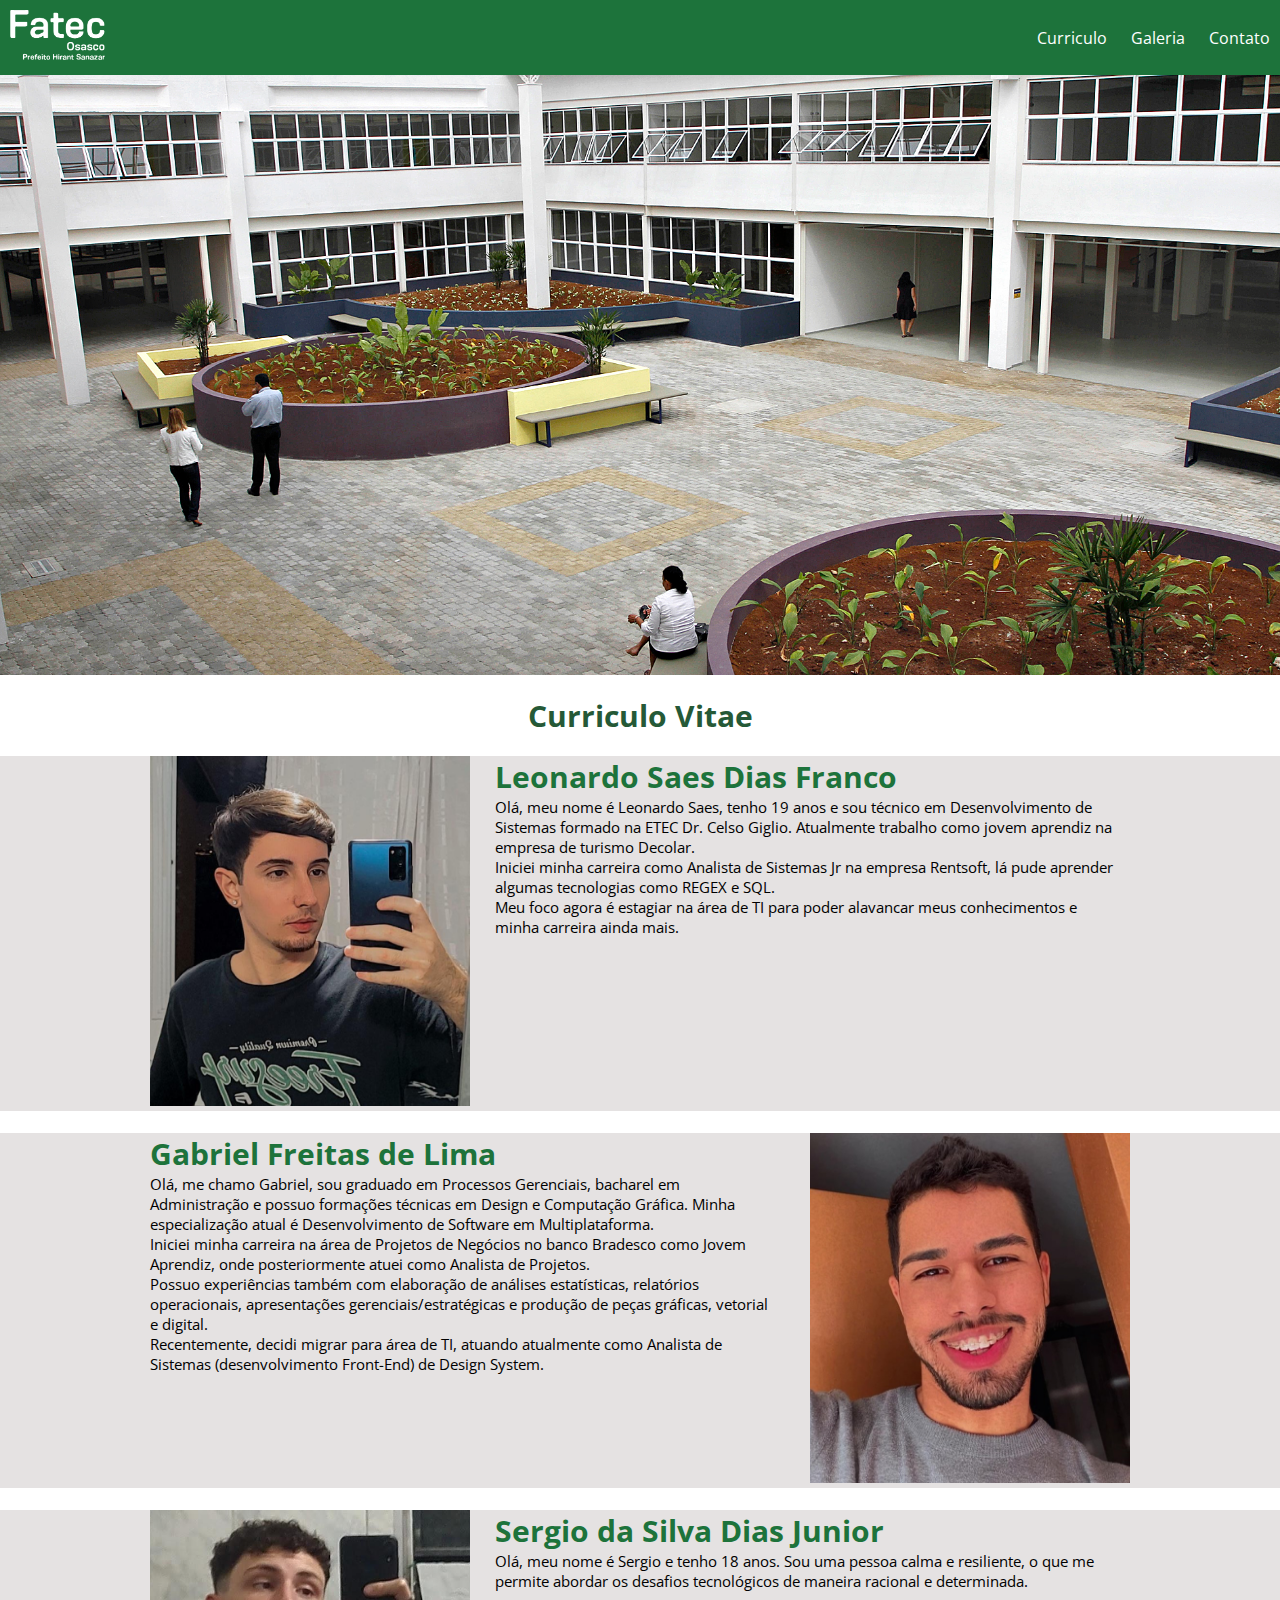
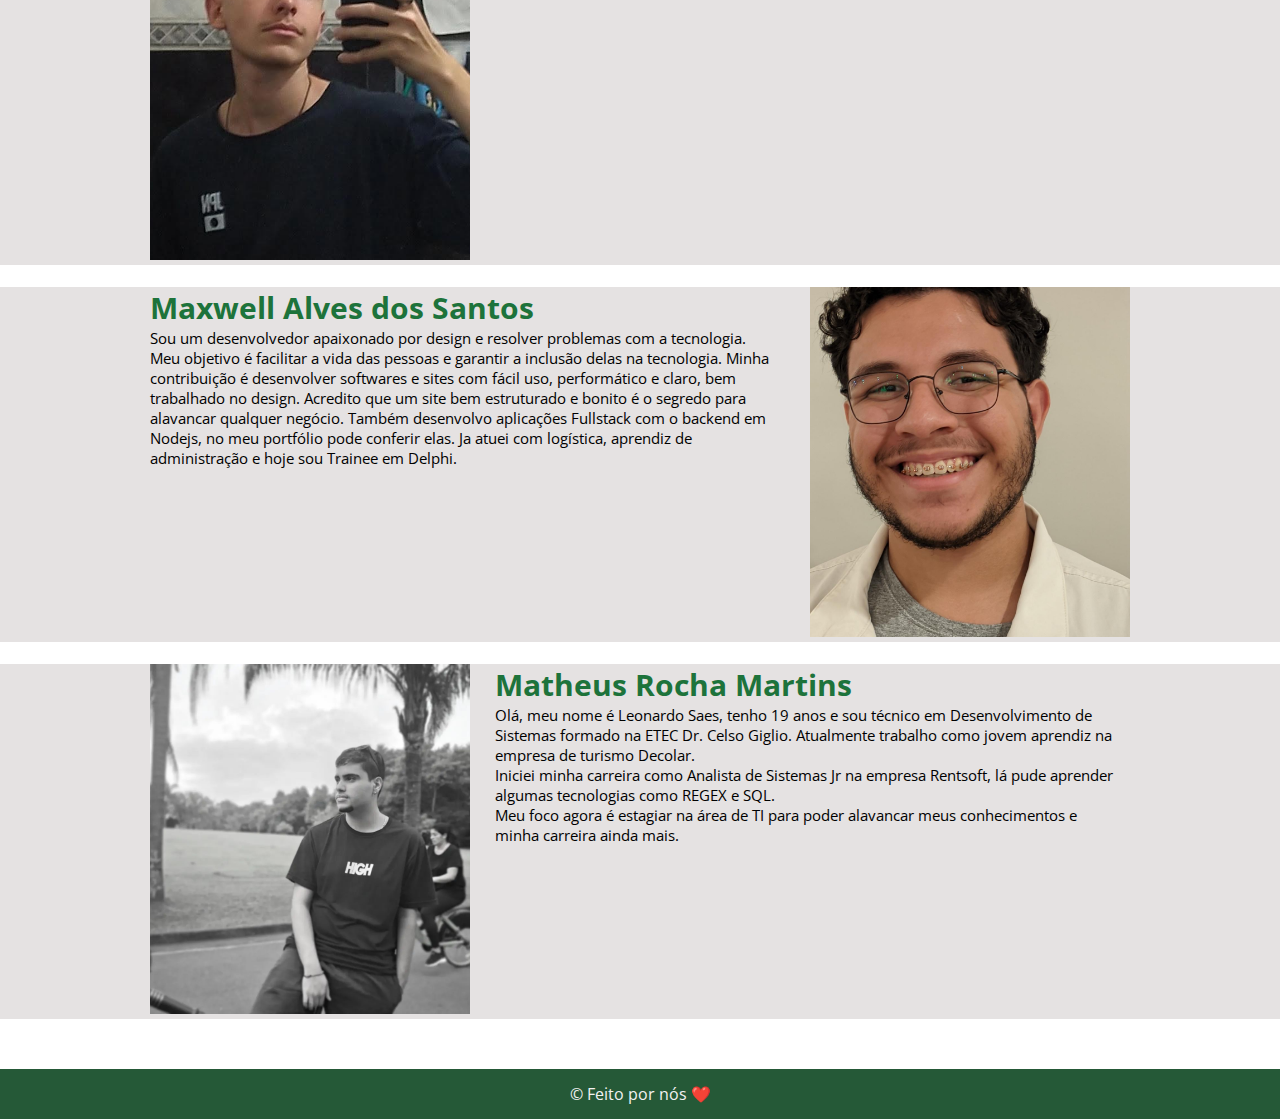
==== index.html @ 25c5c289 "adicionando novos arquivos" ====
<!DOCTYPE html>
<html lang="pt-br">
<head>
    <meta charset="UTF-8">
    <meta name="viewport" content="width=device-width, initial-scale=1.0">
    <link rel="stylesheet" href="style.css">
    <title>Curriculo Vitae</title>
   
</head>
<body>

    <header class="cabecalho">

            <a href="index.html" class="cabecalho-logo"><img src="Image/logo-fatec.png" alt="Logo Fatec"></a>
            
            <nav class="cabecalho-nav">
                <ul>
                    <li class="cabecalho-nav-item"><a href="/index.html">Curriculo</a></li>
                    <li class="cabecalho-nav-item"><a href="/Galeria/index.html">Galeria</a></li>
                    <li class="cabecalho-nav-item"><a href="/Contato/index.html">Contato</a></li>
                </ul>
            </nav>
      
    </header>
    <div class="foto-fatec">
     
    </div>

    <div class="titulo-curriculo">
        <h2>Curriculo Vitae</h2>
    </div>

    <main>
        <section class="secao-membro">
            <div>
                <img class="foto-membro" src="Image/foto-leo1.png" alt="Foto de rosto do membro do grupo: Leonardo">
            </div>
            <div>
                <h2 class="nome-membro">Leonardo Saes Dias Franco</h2>
                <p class="sobre-membro">
                    Olá, meu nome é Leonardo Saes, tenho 19 anos e sou técnico em Desenvolvimento de Sistemas formado na ETEC Dr. Celso Giglio. Atualmente trabalho como jovem aprendiz na empresa de turismo Decolar.
                    <br>
                    Iniciei minha carreira como Analista de Sistemas Jr na empresa Rentsoft, lá pude aprender algumas tecnologias como REGEX e SQL.
                    <br>
                    Meu foco agora é estagiar na área de TI para poder alavancar meus conhecimentos e minha carreira ainda mais.
                    <br>
                </p>
            </div>
        </section>
        <br>
        <section class="secao-membro" style="flex-direction: row-reverse">
            <div>
                <img class="foto-membro" src="Image/foto-gabriel.jpg" alt="Foto de rosto do membro do grupo: Gabriel">
            </div>
            <div>
                <h2 class="nome-membro">Gabriel Freitas de Lima</h2>
                <p class="sobre-membro">
                    Olá, me chamo Gabriel, sou graduado em Processos Gerenciais, bacharel em Administração e possuo formações técnicas em Design e Computação Gráfica. Minha especialização atual é Desenvolvimento de Software em Multiplataforma. 
                    <br>
                    Iniciei minha carreira na área de Projetos de Negócios no banco Bradesco como Jovem Aprendiz, onde posteriormente atuei como Analista de Projetos.
                    <br>
                    Possuo experiências também com elaboração de análises estatísticas, relatórios operacionais, apresentações gerenciais/estratégicas e produção de peças gráficas, vetorial e digital.
                    <br>
                    Recentemente, decidi migrar para área de TI, atuando atualmente como Analista de Sistemas (desenvolvimento Front-End) de Design System.
                </p>
            </div>
        </section>
        <br>
        <section class="secao-membro">
            <div>
                <img class="foto-membro" src="Image/foto-sergio1.png" alt="Foto de rosto do membro do grupo: Sergio">
            </div>
            <div>
                <h2 class="nome-membro">Sergio  da Silva Dias Junior</h2>
                <p class="sobre-membro">
                    Olá, meu nome é Sergio e tenho 18 anos. Sou uma pessoa calma e resiliente, o que me permite abordar os desafios tecnológicos de maneira racional e determinada.
                </p>
            </div>
        </section>
        <br>
        <section class="secao-membro" style="flex-direction: row-reverse">
            <div>
                <img class="foto-membro" src="Image/fot-maxwell1.png" alt="Foto de rosto do membro do grupo: Maxwell">
            </div>
            <div>
                <h2 class="nome-membro">Maxwell Alves dos Santos</h2>
                <p class="sobre-membro">
                    Sou um desenvolvedor apaixonado por design e resolver problemas com a tecnologia. Meu objetivo é facilitar a vida das pessoas e garantir a inclusão delas na tecnologia.

                    Minha contribuição é desenvolver softwares e sites com fácil uso, performático e claro, bem trabalhado no design. Acredito que um site bem estruturado e bonito é o segredo para alavancar qualquer negócio.

                    Também desenvolvo aplicações Fullstack com o backend em Nodejs, no meu portfólio pode conferir elas.

                    Ja atuei com logística, aprendiz de administração e hoje sou Trainee em Delphi. 
                </p>
            </div>
        </section>
        <br>
        <section class="secao-membro">
            <div>
                <img class="foto-membro" src="Image/foto-matheus.jpg" alt="Foto de rosto do membro do grupo: Sergio">
            </div>
            <div>
                <h2 class="nome-membro">Matheus Rocha Martins</h2>
                <p class="sobre-membro">
                    Olá, meu nome é Leonardo Saes, tenho 19 anos e sou técnico em Desenvolvimento de Sistemas formado na ETEC Dr. Celso Giglio. Atualmente trabalho como jovem aprendiz na empresa de turismo Decolar.
                    <br>
                    Iniciei minha carreira como Analista de Sistemas Jr na empresa Rentsoft, lá pude aprender algumas tecnologias como REGEX e SQL.
                    <br>
                    Meu foco agora é estagiar na área de TI para poder alavancar meus conhecimentos e minha carreira ainda mais.
                    <br>
                </p>
            </div>
        </section>
    </main>
    <footer> <p>&copy; Feito por nós ❤️</p></footer>
</body>
</html>
---- style.css ----
@import url('https://fonts.googleapis.com/css2?family=Open+Sans:wght@300;500;700&display=swap');

* {
    padding: 0;
    margin: 0;
    text-decoration: none;
    list-style: none;
    box-sizing: border-box;
}

body {
    font-family: 'Open Sans', sans-serif;
}

.secao-membro {
    display: flex;
    flex-direction: row;
    justify-content: space-between;
    gap: 25px;
    background-color: rgba(219, 216, 216, 0.733);
    padding-left: 150px;
    padding-right: 150px;
}

.foto-membro {
    width: 320px;
    height: 350px;
    object-fit: cover;
}

.nome-membro{
    font-family: 'Open Sans', sans-serif;
    font-size: 30px;
    color: #1D733b;

}

.sobre-membro{
    font-family: 'Open Sans', sans-serif;
    font-size: 15px;
    padding-right: 15px;
}

.cabecalho {
    background-color: #1D733b;
    display: flex;
    justify-content:space-between;
    align-items: center;
}

.cabecalho > a > img {
    height: 50px;
}
.cabecalho-logo{
    padding: 10px;
}
.cabecalho-nav-item {
    list-style: none;
    display: inline-block;
    color: white;
    font-family: 'Open Sans', sans-serif;
    padding: 10px;
}
.cabecalho-nav-item:hover{
    background-color: #255937;
    border-radius: 5px;
}
.cabecalho-nav-item > li{
    padding-left: 20px;
}
a { 
    color: inherit; 
} 
.foto-fatec{
    min-height: 100%;
    background-image: url(Image/fachada-fatec.jpg);
    background-size: cover;
    background-repeat: no-repeat;
    background-position: center center;
    height: 600px;
}
.titulo-curriculo{
    text-align: center;
    font-family: 'Open Sans', sans-serif;
    color: #255937;
    margin: 20px;
    font-size: 20px;
}
footer{
    width: 100%;
    height: 50px;
    background-color: #255937;
    color:#f2f2f2;
    display: flex;
    justify-content: center;
    align-items: center;
    margin-top: 50px;
}
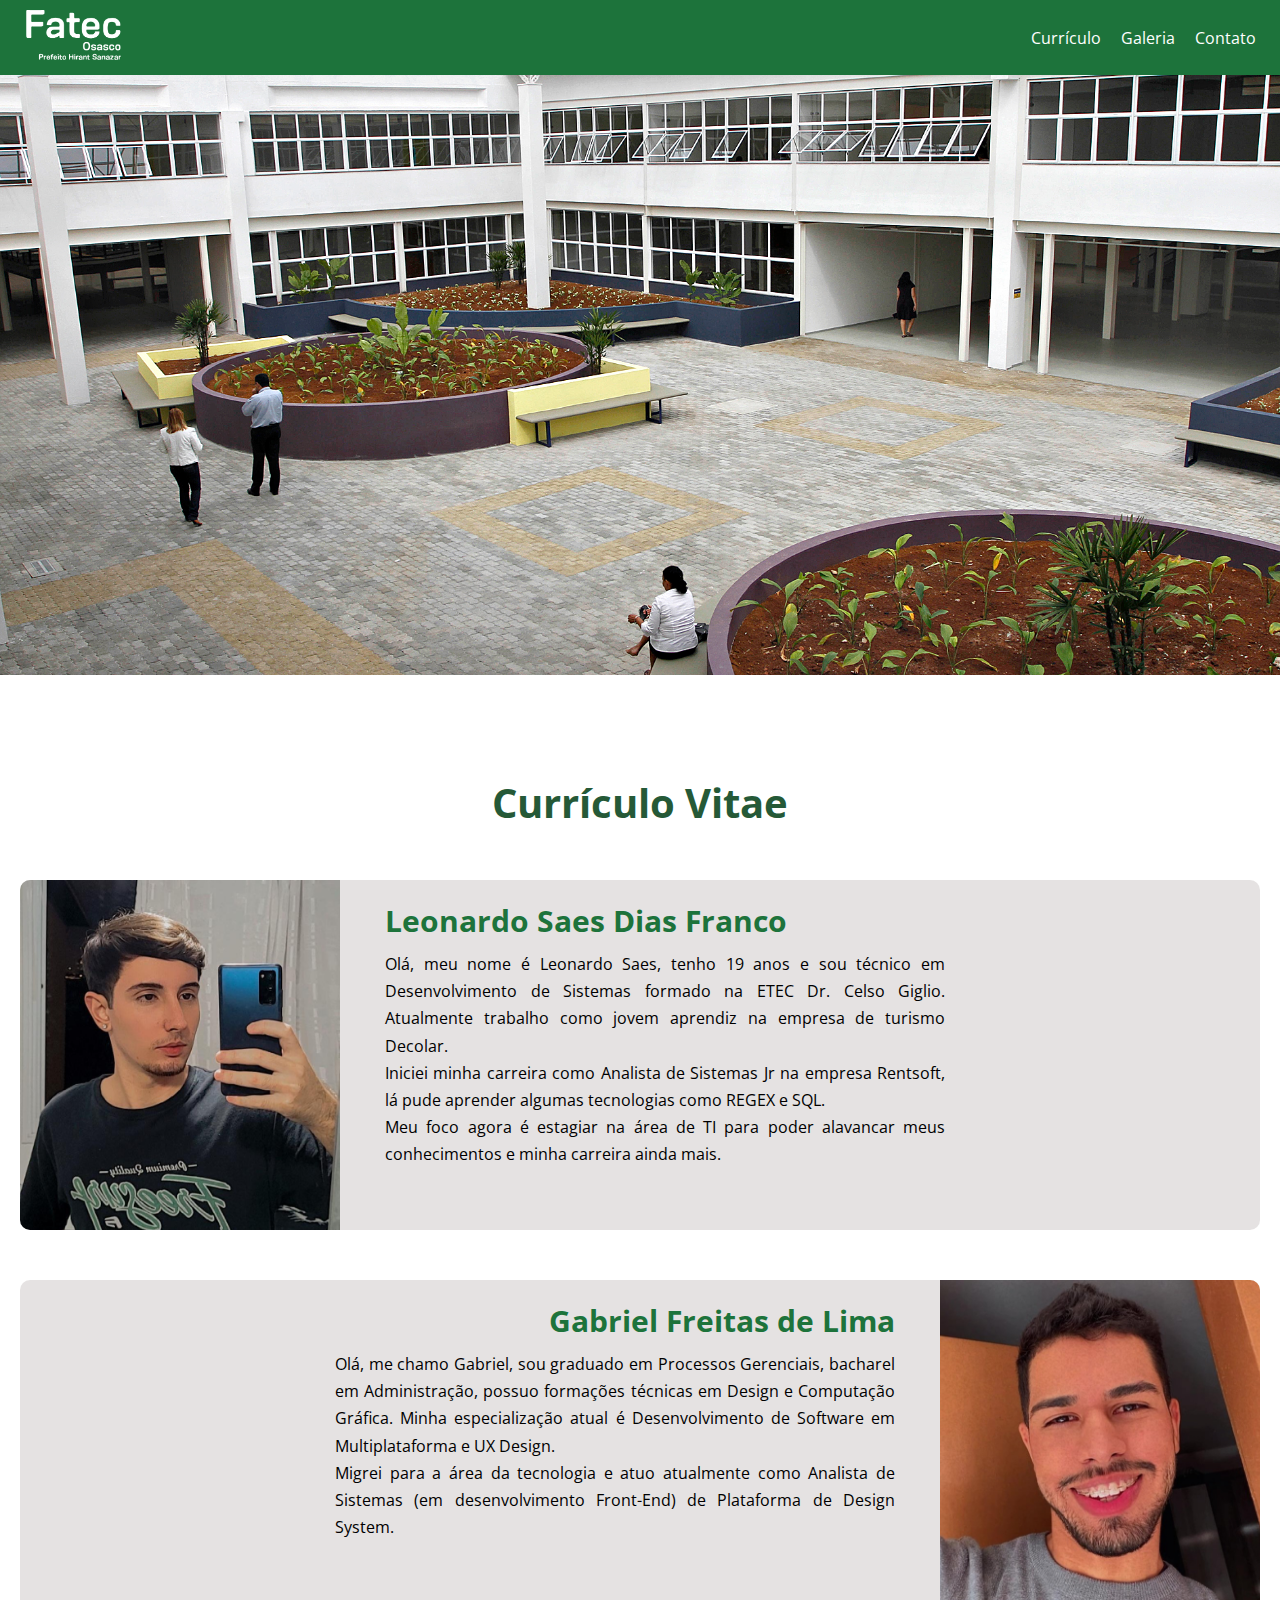
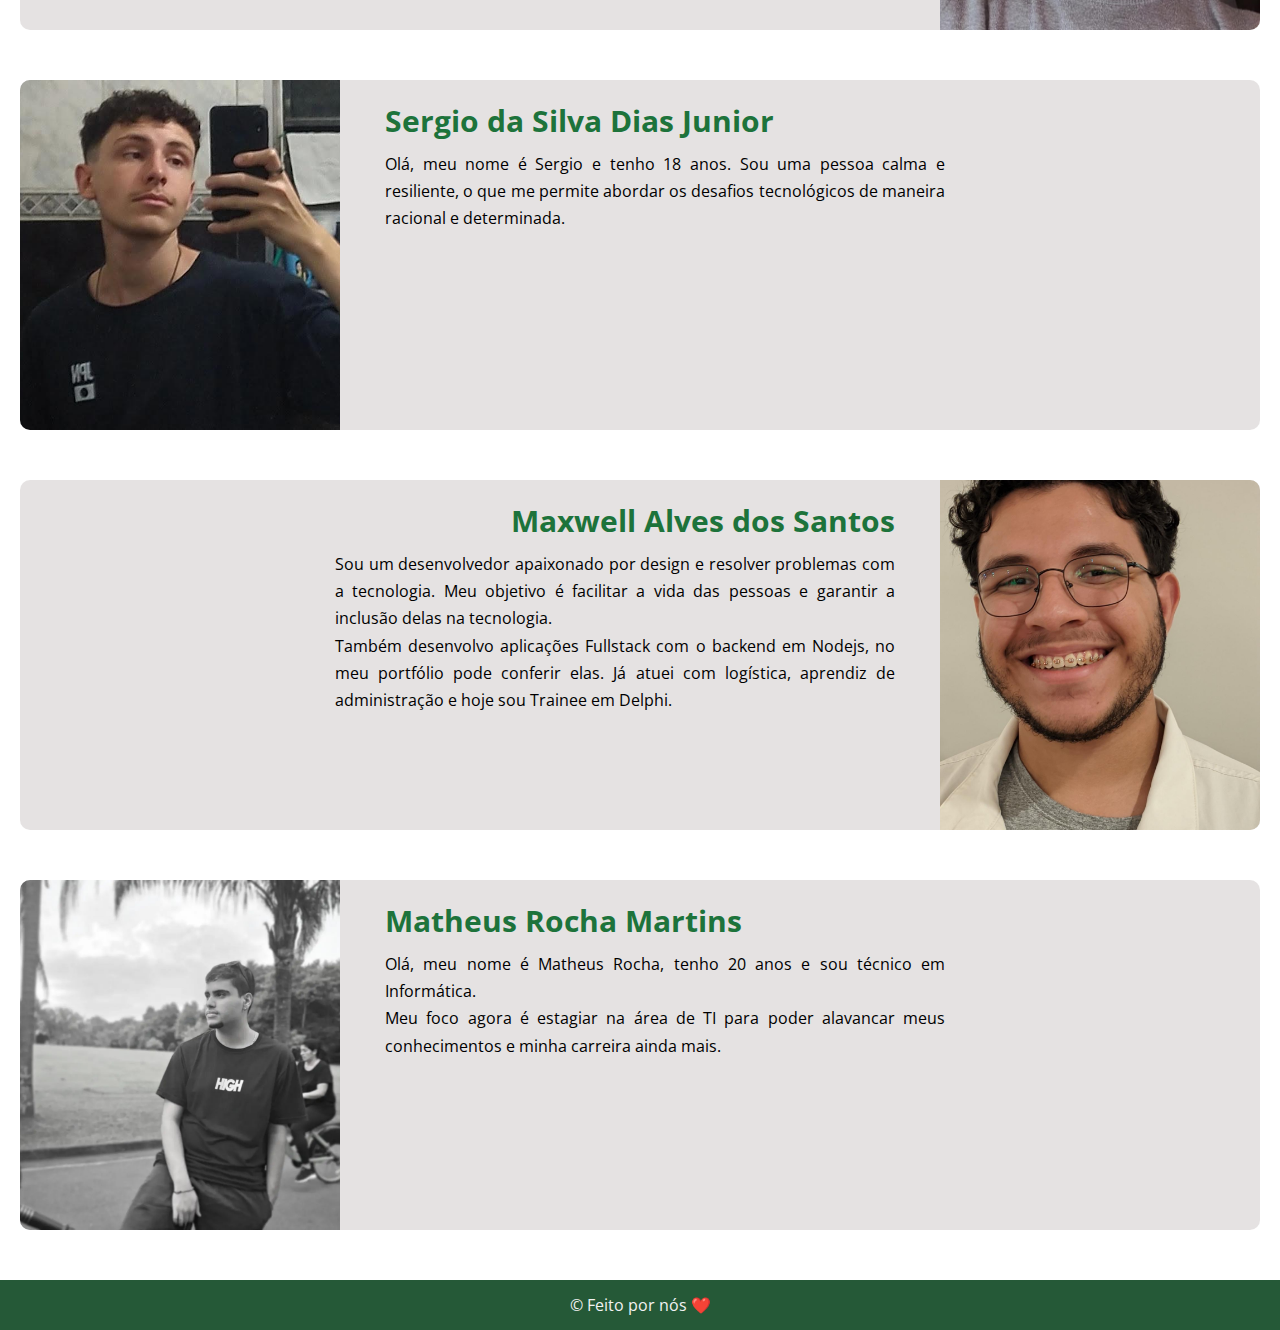
==== commit 56ff6a88: "atualizações de css e responsividade" ====
--- a/index.html
+++ b/index.html
@@ -1,118 +1,121 @@
 <!DOCTYPE html>
 <html lang="pt-br">
+
 <head>
-    <meta charset="UTF-8">
-    <meta name="viewport" content="width=device-width, initial-scale=1.0">
-    <link rel="stylesheet" href="style.css">
-    <title>Curriculo Vitae</title>
-   
+  <meta charset="UTF-8">
+  <meta name="viewport" content="width=device-width, initial-scale=1.0">
+  <link rel="stylesheet" href="style.css">
+  <title>Currículo Vitae</title>
+
 </head>
+
 <body>
 
-    <header class="cabecalho">
+  <header class="cabecalho">
 
-            <a href="index.html" class="cabecalho-logo"><img src="Image/logo-fatec.png" alt="Logo Fatec"></a>
-            
-            <nav class="cabecalho-nav">
-                <ul>
-                    <li class="cabecalho-nav-item"><a href="/index.html">Curriculo</a></li>
-                    <li class="cabecalho-nav-item"><a href="/Galeria/index.html">Galeria</a></li>
-                    <li class="cabecalho-nav-item"><a href="/Contato/index.html">Contato</a></li>
-                </ul>
-            </nav>
-      
-    </header>
-    <div class="foto-fatec">
-     
-    </div>
+    <a href="index.html" class="cabecalho-logo"><img src="Image/logo-fatec.png" alt="Logo Fatec"></a>
 
-    <div class="titulo-curriculo">
-        <h2>Curriculo Vitae</h2>
-    </div>
+    <nav class="cabecalho-nav">
+      <ul>
+        <li class="cabecalho-nav-item"><a href="/index.html">Currículo</a></li>
+        <li class="cabecalho-nav-item"><a href="/Galeria/index.html">Galeria</a></li>
+        <li class="cabecalho-nav-item"><a href="/Contato/index.html">Contato</a></li>
+      </ul>
+    </nav>
 
-    <main>
-        <section class="secao-membro">
-            <div>
-                <img class="foto-membro" src="Image/foto-leo1.png" alt="Foto de rosto do membro do grupo: Leonardo">
-            </div>
-            <div>
-                <h2 class="nome-membro">Leonardo Saes Dias Franco</h2>
-                <p class="sobre-membro">
-                    Olá, meu nome é Leonardo Saes, tenho 19 anos e sou técnico em Desenvolvimento de Sistemas formado na ETEC Dr. Celso Giglio. Atualmente trabalho como jovem aprendiz na empresa de turismo Decolar.
-                    <br>
-                    Iniciei minha carreira como Analista de Sistemas Jr na empresa Rentsoft, lá pude aprender algumas tecnologias como REGEX e SQL.
-                    <br>
-                    Meu foco agora é estagiar na área de TI para poder alavancar meus conhecimentos e minha carreira ainda mais.
-                    <br>
-                </p>
-            </div>
-        </section>
-        <br>
-        <section class="secao-membro" style="flex-direction: row-reverse">
-            <div>
-                <img class="foto-membro" src="Image/foto-gabriel.jpg" alt="Foto de rosto do membro do grupo: Gabriel">
-            </div>
-            <div>
-                <h2 class="nome-membro">Gabriel Freitas de Lima</h2>
-                <p class="sobre-membro">
-                    Olá, me chamo Gabriel, sou graduado em Processos Gerenciais, bacharel em Administração e possuo formações técnicas em Design e Computação Gráfica. Minha especialização atual é Desenvolvimento de Software em Multiplataforma. 
-                    <br>
-                    Iniciei minha carreira na área de Projetos de Negócios no banco Bradesco como Jovem Aprendiz, onde posteriormente atuei como Analista de Projetos.
-                    <br>
-                    Possuo experiências também com elaboração de análises estatísticas, relatórios operacionais, apresentações gerenciais/estratégicas e produção de peças gráficas, vetorial e digital.
-                    <br>
-                    Recentemente, decidi migrar para área de TI, atuando atualmente como Analista de Sistemas (desenvolvimento Front-End) de Design System.
-                </p>
-            </div>
-        </section>
-        <br>
-        <section class="secao-membro">
-            <div>
-                <img class="foto-membro" src="Image/foto-sergio1.png" alt="Foto de rosto do membro do grupo: Sergio">
-            </div>
-            <div>
-                <h2 class="nome-membro">Sergio  da Silva Dias Junior</h2>
-                <p class="sobre-membro">
-                    Olá, meu nome é Sergio e tenho 18 anos. Sou uma pessoa calma e resiliente, o que me permite abordar os desafios tecnológicos de maneira racional e determinada.
-                </p>
-            </div>
-        </section>
-        <br>
-        <section class="secao-membro" style="flex-direction: row-reverse">
-            <div>
-                <img class="foto-membro" src="Image/fot-maxwell1.png" alt="Foto de rosto do membro do grupo: Maxwell">
-            </div>
-            <div>
-                <h2 class="nome-membro">Maxwell Alves dos Santos</h2>
-                <p class="sobre-membro">
-                    Sou um desenvolvedor apaixonado por design e resolver problemas com a tecnologia. Meu objetivo é facilitar a vida das pessoas e garantir a inclusão delas na tecnologia.
+  </header>
+  <div class="foto-fatec">
 
-                    Minha contribuição é desenvolver softwares e sites com fácil uso, performático e claro, bem trabalhado no design. Acredito que um site bem estruturado e bonito é o segredo para alavancar qualquer negócio.
+  </div>
 
-                    Também desenvolvo aplicações Fullstack com o backend em Nodejs, no meu portfólio pode conferir elas.
+  <div class="titulo-curriculo">
+    <h2>Currículo Vitae</h2>
+  </div>
 
-                    Ja atuei com logística, aprendiz de administração e hoje sou Trainee em Delphi. 
-                </p>
-            </div>
-        </section>
-        <br>
-        <section class="secao-membro">
-            <div>
-                <img class="foto-membro" src="Image/foto-matheus.jpg" alt="Foto de rosto do membro do grupo: Sergio">
-            </div>
-            <div>
-                <h2 class="nome-membro">Matheus Rocha Martins</h2>
-                <p class="sobre-membro">
-                    Olá, meu nome é Leonardo Saes, tenho 19 anos e sou técnico em Desenvolvimento de Sistemas formado na ETEC Dr. Celso Giglio. Atualmente trabalho como jovem aprendiz na empresa de turismo Decolar.
-                    <br>
-                    Iniciei minha carreira como Analista de Sistemas Jr na empresa Rentsoft, lá pude aprender algumas tecnologias como REGEX e SQL.
-                    <br>
-                    Meu foco agora é estagiar na área de TI para poder alavancar meus conhecimentos e minha carreira ainda mais.
-                    <br>
-                </p>
-            </div>
-        </section>
-    </main>
-    <footer> <p>&copy; Feito por nós ❤️</p></footer>
+  <main>
+    <section class="secao-membro">
+      <div class="secao-membro-foto">
+        <img class="foto-membro" src="Image/foto-leo1.png" alt="Foto de rosto do membro do grupo: Leonardo">
+      </div>
+      <div class="secao-membro-desc">
+        <h2 class="nome-membro">Leonardo Saes Dias Franco</h2>
+        <p class="sobre-membro">
+          Olá, meu nome é Leonardo Saes, tenho 19 anos e sou técnico em Desenvolvimento de Sistemas formado na ETEC Dr.
+          Celso Giglio. Atualmente trabalho como jovem aprendiz na empresa de turismo Decolar.
+          <br>
+          Iniciei minha carreira como Analista de Sistemas Jr na empresa Rentsoft, lá pude aprender algumas tecnologias
+          como REGEX e SQL.
+          <br>
+          Meu foco agora é estagiar na área de TI para poder alavancar meus conhecimentos e minha carreira ainda mais.
+          <br>
+        </p>
+      </div>
+    </section>
+
+    <section class="secao-membro">
+      <div class="secao-membro-foto">
+        <img class="foto-membro" src="Image/foto-gabriel.jpg" alt="Foto de rosto do membro do grupo: Gabriel">
+      </div>
+      <div class="secao-membro-desc">
+        <h2 class="nome-membro">Gabriel Freitas de Lima</h2>
+        <p class="sobre-membro">
+          Olá, me chamo Gabriel, sou graduado em Processos Gerenciais, bacharel em Administração, possuo formações
+          técnicas em Design e Computação Gráfica. Minha especialização atual é Desenvolvimento de Software em
+          Multiplataforma e UX Design.
+          <br />
+          Migrei para a área da tecnologia e atuo atualmente como Analista de Sistemas (em desenvolvimento Front-End) de
+          Plataforma de Design System.
+        </p>
+      </div>
+    </section>
+
+    <section class="secao-membro">
+      <div class="secao-membro-foto">
+        <img class="foto-membro" src="Image/foto-sergio1.png" alt="Foto de rosto do membro do grupo: Sergio">
+      </div>
+      <div class="secao-membro-desc">
+        <h2 class="nome-membro">Sergio da Silva Dias Junior</h2>
+        <p class="sobre-membro">
+          Olá, meu nome é Sergio e tenho 18 anos. Sou uma pessoa calma e resiliente, o que me permite abordar os
+          desafios tecnológicos de maneira racional e determinada.
+        </p>
+      </div>
+    </section>
+
+    <section class="secao-membro">
+      <div class="secao-membro-foto">
+        <img class="foto-membro" src="Image/fot-maxwell1.png" alt="Foto de rosto do membro do grupo: Maxwell">
+      </div>
+      <div class="secao-membro-desc">
+        <h2 class="nome-membro">Maxwell Alves dos Santos</h2>
+        <p class="sobre-membro">
+          Sou um desenvolvedor apaixonado por design e resolver problemas com a tecnologia. Meu objetivo é facilitar a
+          vida das pessoas e garantir a inclusão delas na tecnologia.
+          <br />
+          Também desenvolvo aplicações Fullstack com o backend em Nodejs, no meu portfólio pode conferir elas.
+          Já atuei com logística, aprendiz de administração e hoje sou Trainee em Delphi.
+        </p>
+      </div>
+    </section>
+
+    <section class="secao-membro">
+      <div class="secao-membro-foto">
+        <img class="foto-membro" src="Image/foto-matheus.jpg" alt="Foto de rosto do membro do grupo: Sergio">
+      </div>
+      <div class="secao-membro-desc">
+        <h2 class="nome-membro">Matheus Rocha Martins</h2>
+        <p class="sobre-membro">
+          Olá, meu nome é Matheus Rocha, tenho 20 anos e sou técnico em Informática.
+          <br>
+          Meu foco agora é estagiar na área de TI para poder alavancar meus conhecimentos e minha carreira ainda mais.
+          <br>
+        </p>
+      </div>
+    </section>
+  </main>
+  <footer>
+    <p>&copy; Feito por nós ❤️</p>
+  </footer>
 </body>
+
 </html>--- a/style.css
+++ b/style.css
@@ -12,22 +12,107 @@
     font-family: 'Open Sans', sans-serif;
 }
 
+.cabecalho {
+  background-color: #1D733b;
+  display: flex;
+  justify-content:space-between;
+  align-items: center;
+  padding-inline: 16px;
+}
+
+.cabecalho > a > img {
+  height: 50px;
+}
+.cabecalho-logo{
+  padding: 10px;
+}
+.cabecalho-nav-item {
+  list-style: none;
+  display: inline-block;
+  color: white;
+  font-family: 'Open Sans', sans-serif;
+  padding: 5px 8px;
+  transition: all ease .3s;
+}
+.cabecalho-nav-item:hover{
+  background-color: #255937;
+  border-radius: 5px;
+}
+.cabecalho-nav-item > li{
+  padding-left: 20px;
+}
+a { 
+  color: inherit; 
+} 
+.foto-fatec{
+  min-height: 100%;
+  background-image: url(Image/fachada-fatec.jpg);
+  background-size: cover;
+  background-repeat: no-repeat;
+  background-position: center center;
+  height: 600px;
+}
+
+
+img {
+  width: 100%;
+  height: 100%;
+  object-fit: cover;
+}
+
+main {
+  padding-inline: 20px ;
+}
+
+.titulo-curriculo{
+  color: #255937;
+  margin: 20px;
+  margin-top: 100px;
+}
+.titulo-curriculo h2{
+  font-size: 40px;
+  text-align: center;
+  font-family: 'Open Sans', sans-serif;
+}
+
 .secao-membro {
     display: flex;
     flex-direction: row;
-    justify-content: space-between;
     gap: 25px;
     background-color: rgba(219, 216, 216, 0.733);
-    padding-left: 150px;
-    padding-right: 150px;
+    margin: 50px 0px;
+    width: 100%;
+    max-width: 1300px;
+    margin: 50px auto;
+    border-radius: 10px;
+    overflow: hidden;
 }
 
-.foto-membro {
-    width: 320px;
-    height: 350px;
-    object-fit: cover;
+.secao-membro:nth-child(even) {
+  flex-direction: row-reverse;
+}
+.secao-membro:nth-child(even) h2 {
+  text-align: right;
 }
 
+.secao-membro .secao-membro-foto{
+  width: 320px;
+  height: 350px;
+}
+
+.secao-membro .secao-membro-desc{
+  width: 100%;
+  max-width: 600px;
+  padding: 20px;
+  text-align: justify;
+  flex: 1;
+}
+.secao-membro div:nth-child(2) p{
+  margin-top: 10px;
+  line-height: 170%;
+  font-size: 16px;
+}
+  
 .nome-membro{
     font-family: 'Open Sans', sans-serif;
     font-size: 30px;
@@ -38,54 +123,8 @@
 .sobre-membro{
     font-family: 'Open Sans', sans-serif;
     font-size: 15px;
-    padding-right: 15px;
 }
 
-.cabecalho {
-    background-color: #1D733b;
-    display: flex;
-    justify-content:space-between;
-    align-items: center;
-}
-
-.cabecalho > a > img {
-    height: 50px;
-}
-.cabecalho-logo{
-    padding: 10px;
-}
-.cabecalho-nav-item {
-    list-style: none;
-    display: inline-block;
-    color: white;
-    font-family: 'Open Sans', sans-serif;
-    padding: 10px;
-}
-.cabecalho-nav-item:hover{
-    background-color: #255937;
-    border-radius: 5px;
-}
-.cabecalho-nav-item > li{
-    padding-left: 20px;
-}
-a { 
-    color: inherit; 
-} 
-.foto-fatec{
-    min-height: 100%;
-    background-image: url(Image/fachada-fatec.jpg);
-    background-size: cover;
-    background-repeat: no-repeat;
-    background-position: center center;
-    height: 600px;
-}
-.titulo-curriculo{
-    text-align: center;
-    font-family: 'Open Sans', sans-serif;
-    color: #255937;
-    margin: 20px;
-    font-size: 20px;
-}
 footer{
     width: 100%;
     height: 50px;
@@ -97,3 +136,26 @@
     margin-top: 50px;
 }
 
+@media (max-width: 1007px) {
+
+  .secao-membro, .secao-membro:nth-child(even) {
+    flex-direction: column;
+    align-items: center;
+    gap: 0;
+    max-width: 600px;
+  }
+  
+  .secao-membro h2, .secao-membro:nth-child(even) h2 {
+    text-align: center;
+  }
+  
+  .secao-membro p {
+    text-align: center;
+  }
+  
+}
+@media (max-width: 500px) {
+  .secao-membro .secao-membro-foto{
+    width: 100%;
+  }
+}